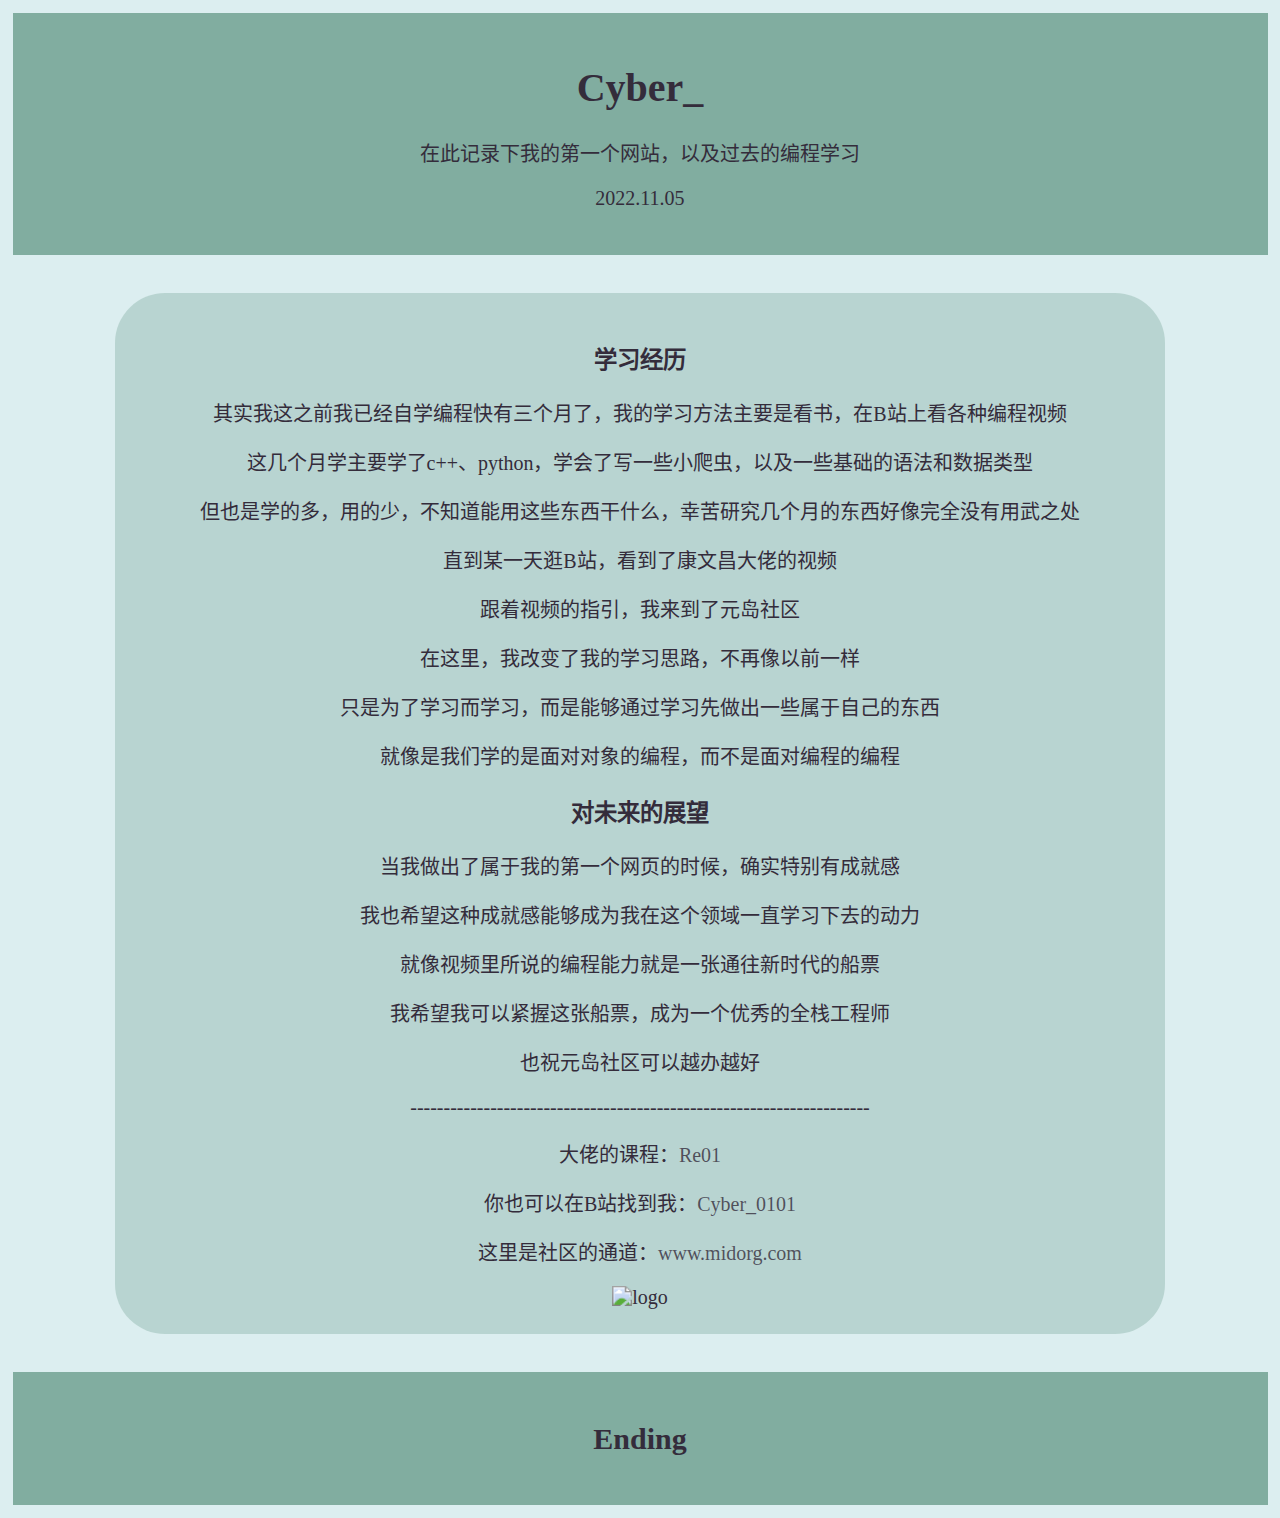
==== index.html @ 1639c6a8 "Add files via upload" ====
<!DOCTYPE html>
<html lang="zh-CN">
  <head>
    <meta charset="utf-8">
    <meta name="viewport" content="width=device-width, initial-scale=1" />
    <title>记录我写的第一个网站</title>
    <style>  
      body {
        zoom: 1.25;
        margin: 10px;
        background:#dceef0;
      }
      .color_1{
        background:#81ada0;
      }
      .color_2{
        background:#81ada063;
      }
      .box_1{
        text-align:center;
        padding:20px;
        color:#342c3b;
        font-family: 汉仪书魂体简;
      }
      .box_2{
        text-align:center;
        border-radius: 40px;
        margin: 30px auto;
        max-width: 800px;
        padding:20px;
        color:#342c3b;
        font-family: 汉仪书魂体简;
      }
      .a_link{
            color:#342c3bc7;
            text-decoration:none;
      }
    </style>
  </head>
  <body>
	<div class="color_1 box_1">
        <h1>Cyber_</h1>
        <p>在此记录下我的第一个网站，以及过去的编程学习</p>
        <p>2022.11.05</p>
    </div>
	<div class="color_2 box_2">
        <h3>学习经历</h3>
        <p>其实我这之前我已经自学编程快有三个月了，我的学习方法主要是看书，在B站上看各种编程视频</p>
        <p>这几个月学主要学了c++、python，学会了写一些小爬虫，以及一些基础的语法和数据类型</p>
        <p>但也是学的多，用的少，不知道能用这些东西干什么，幸苦研究几个月的东西好像完全没有用武之处</p>
        <p>直到某一天逛B站，看到了康文昌大佬的视频</p>
        <p>跟着视频的指引，我来到了元岛社区</p>
        <p>在这里，我改变了我的学习思路，不再像以前一样</p>
        <p>只是为了学习而学习，而是能够通过学习先做出一些属于自己的东西</p>
        <p>就像是我们学的是面对对象的编程，而不是面对编程的编程</p>
        <h3>对未来的展望</h3>
        <p>当我做出了属于我的第一个网页的时候，确实特别有成就感</p>
        <p>我也希望这种成就感能够成为我在这个领域一直学习下去的动力</p>
        <P>就像视频里所说的编程能力就是一张通往新时代的船票</P>
        <P>我希望我可以紧握这张船票，成为一个优秀的全栈工程师</P>
        <P>也祝元岛社区可以越办越好</P>
        <p>---------------------------------------------------------------------</p>
        <p>大佬的课程：<a class="a_link" href="https://www.bilibili.com/video/BV1eF411x7g5/">Re01</a></p>
        <p>你也可以在B站找到我：<a class="a_link" href="https://space.bilibili.com/100944589">Cyber_0101</a></p>
        <p>这里是社区的通道：<a class="a_link" href="https://www.midorg.com/">www.midorg.com</a></p>
        <img src="https://www.midorg.com/midlogo.png" alt="logo" width="50px" height="50px">
    </div>
	<div class="color_1 box_1">
        <h2>Ending</h2>
    </div>
  </body>
</html>
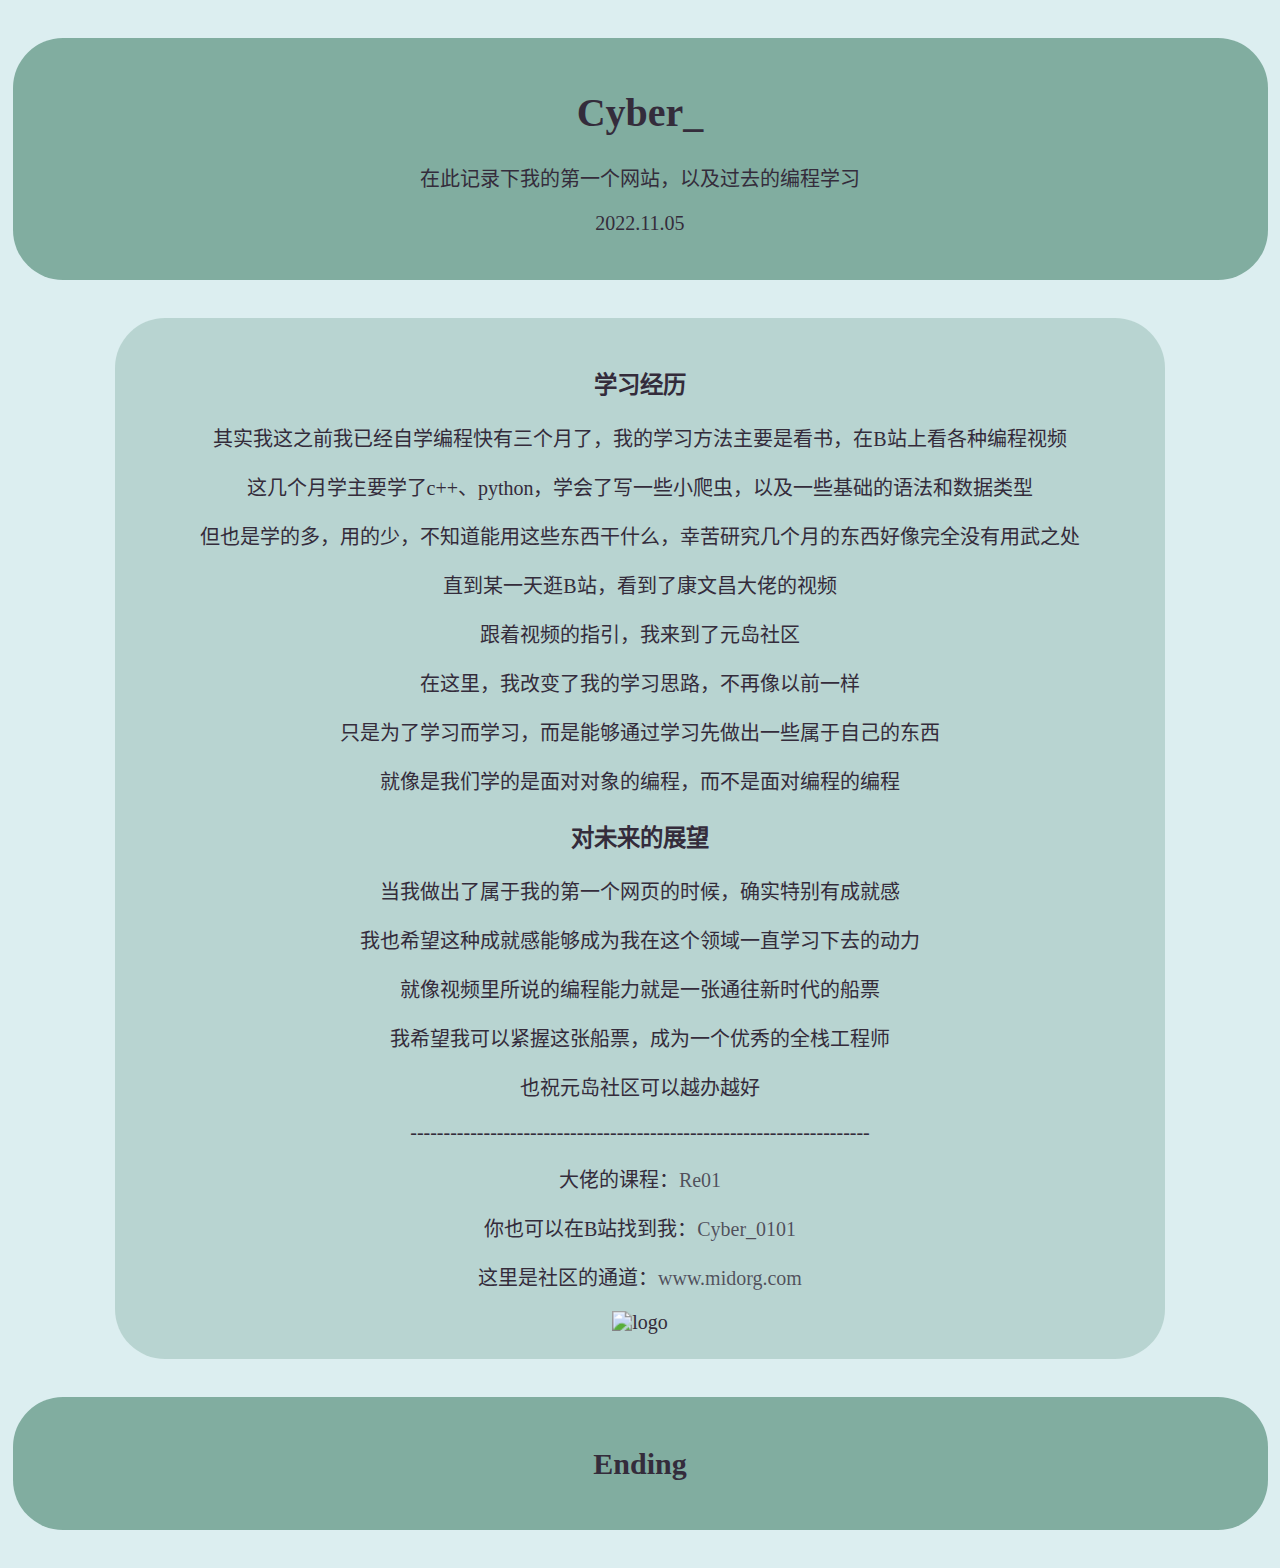
==== commit 62c8a13b: "Update index.html" ====
--- a/index.html
+++ b/index.html
@@ -4,11 +4,20 @@
     <meta charset="utf-8">
     <meta name="viewport" content="width=device-width, initial-scale=1" />
     <title>记录我写的第一个网站</title>
-    <style>  
-      body {
+    <style> 
+      @media (min-width:0px) and (max-width:768px){
+        body {
+        margin: 10px;
+        background:#dceef0;
+        }
+      } 
+      @media (min-width:768px){
+        body {
+        min-width:800px;
         zoom: 1.25;
         margin: 10px;
         background:#dceef0;
+        }
       }
       .color_1{
         background:#81ada0;
@@ -18,6 +27,9 @@
       }
       .box_1{
         text-align:center;
+        border-radius: 40px;
+        margin: 30px auto;
+        max-width: 1300px;
         padding:20px;
         color:#342c3b;
         font-family: 汉仪书魂体简;
